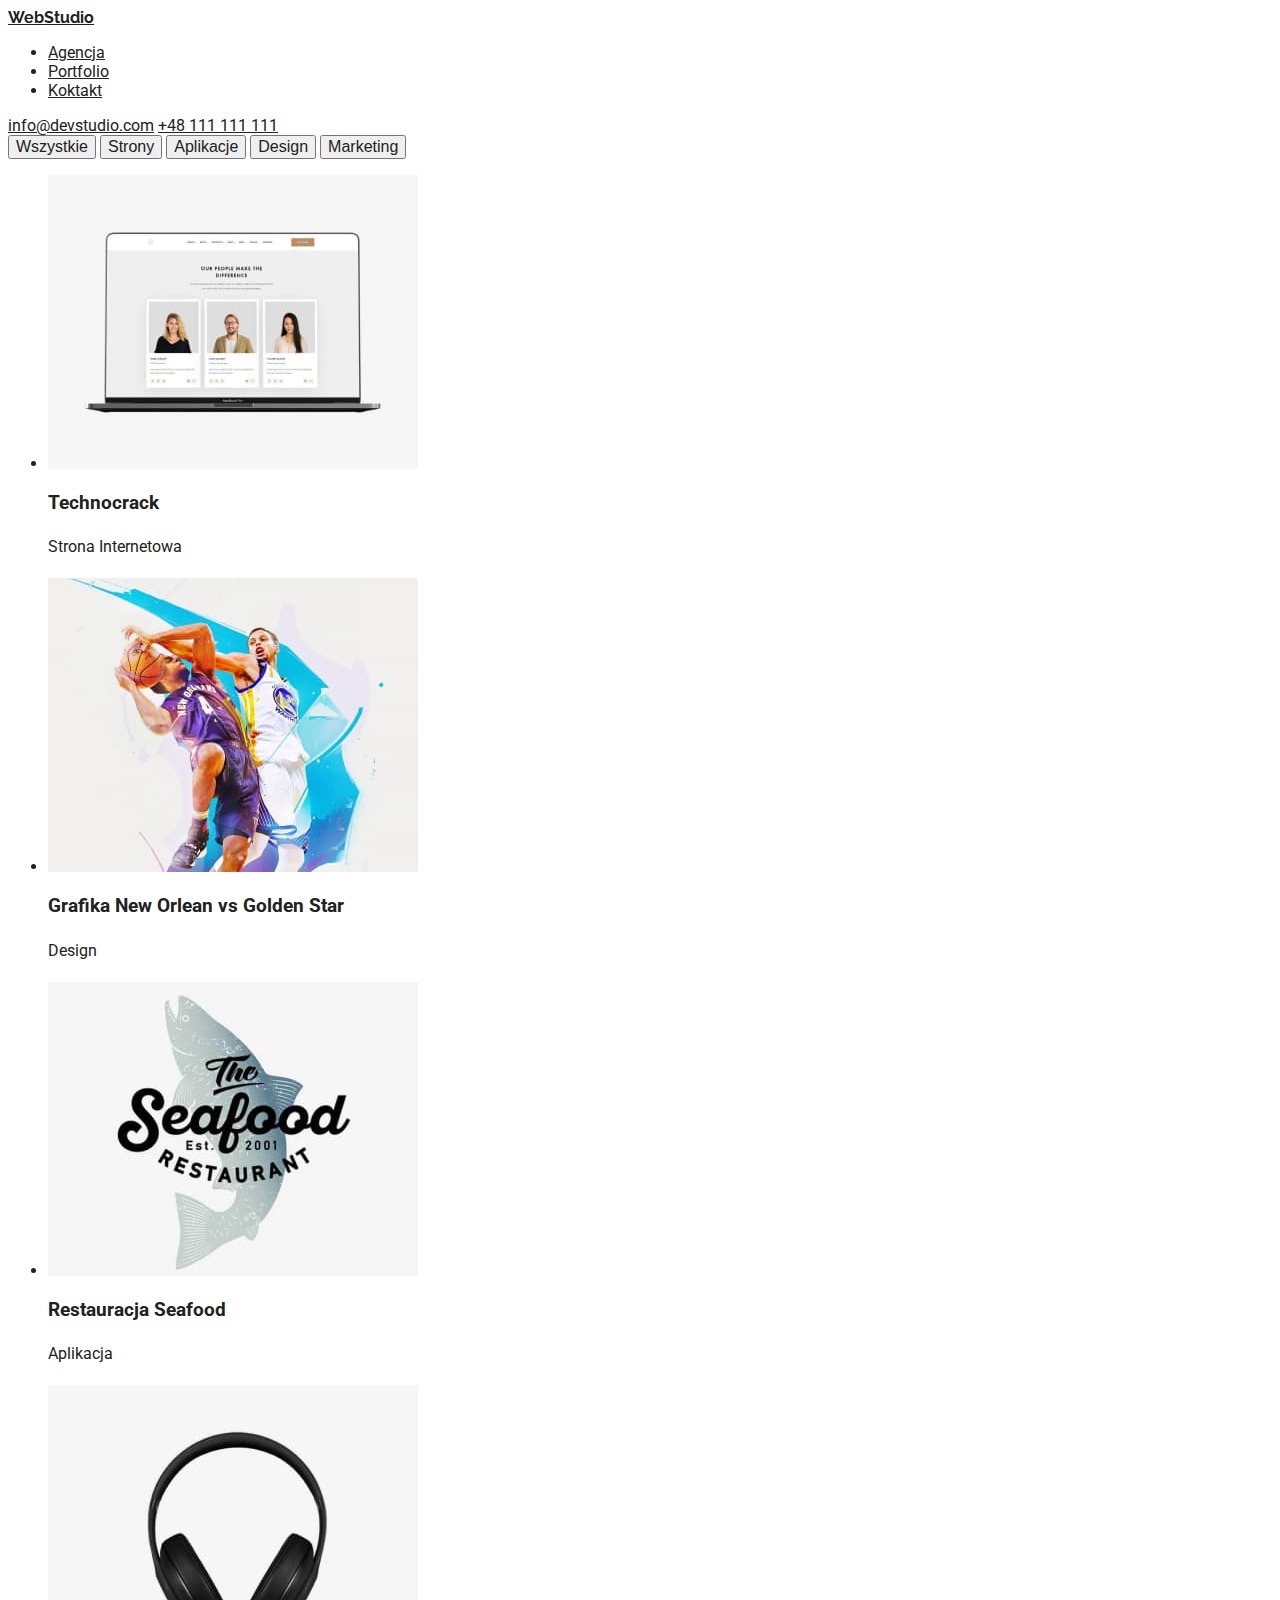
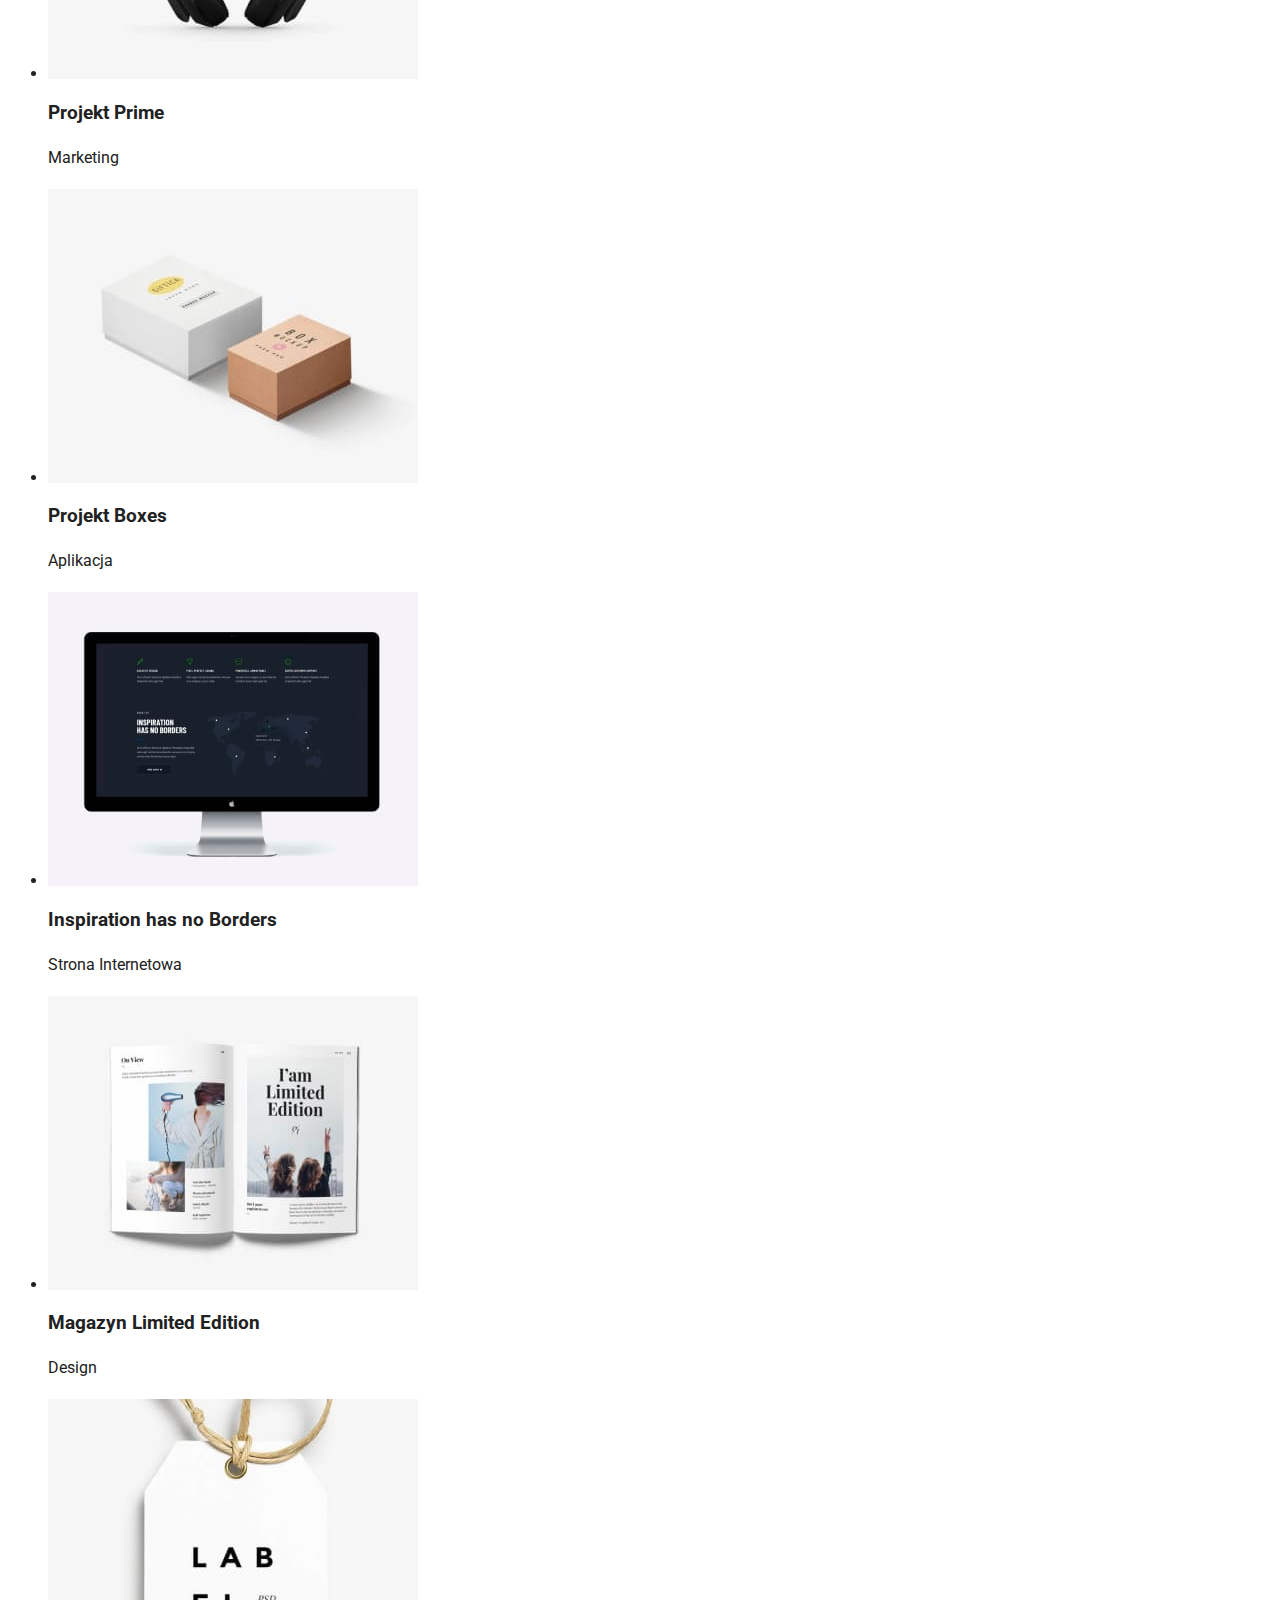
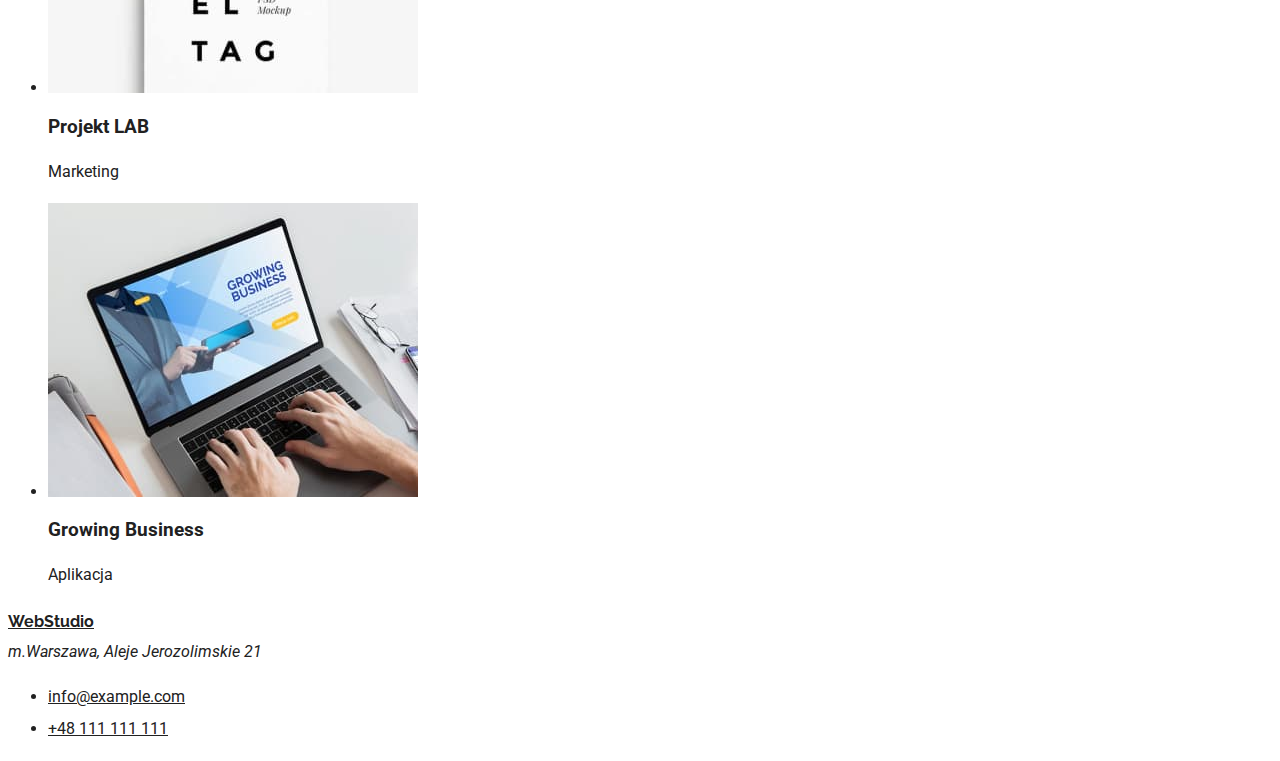
==== portfolio.html @ c3f8de98 "lesson nr1" ====
<!DOCTYPE html>
<html lang="pl-PL">

<head>
    <meta charset="UTF-8" />
    <meta http-equiv="X-UA-Compatible" content="IE=edge" />
    <meta name="viewport" content="width=device-width, initial-scale=1.0" />
    <title>Portfolio</title>
    <link rel="stylesheet" href="css/styles.css" />
    <link rel="preconnect" href="https://fonts.gstatic.com" />
    <link
        href="https://fonts.googleapis.com/css2?family=Raleway:wght@700&family=Roboto:wght@400;500;700;900&display=swap"
        rel="stylesheet" />
</head>

<body>
    <header>
        <a href="index.html" class="logo-site">WebStudio</a>
        <nav>
            <ul>
                <li><a href="index.html">Agencja</a></li>
                <li><a href="#">Portfolio</a></li>
                <li><a href="#">Koktakt</a></li>
            </ul>
        </nav>
        <a href="mailto:info@devstudio.com">info@devstudio.com</a>
        <a href="tel:+48111111111">+48 111 111 111</a>
    </header>
    <main>
        <input class="button" type="button" value="Wszystkie" />
        <input class="button" type="button" value="Strony" />
        <input class="button" type="button" value="Aplikacje" />
        <input class="button" type="button" value="Design" />
        <input class="button" type="button" value="Marketing" />
    </main>
    <section>
        <ul>
            <li>
                <img src="images/portfolio-img/img1.jpg" alt="Technocrack" width="370" height="294" />
                <h3 class="title">Technocrack</h3>
                <p class="info">Strona Internetowa</p>
            </li>
            <li>
                <img src="images/portfolio-img/img2.jpg" alt="Technocrack" width="370" height="294" />
                <h3 class="title">Grafika New Orlean vs Golden Star</h3>
                <p class="info">Design</p>
            </li>
            <li>
                <img src="images/portfolio-img/img3.jpg" alt="Technocrack" width="370" height="294" />
                <h3 class="title">Restauracja Seafood</h3>
                <p class="info">Aplikacja</p>
            </li>
            <li>
                <img src="images/portfolio-img/img4.jpg" alt="Technocrack" width="370" height="294" />
                <h3 class="title">Projekt Prime</h3>
                <p class="info">Marketing</p>
            </li>
            <li>
                <img src="images/portfolio-img/img5.jpg" alt="Technocrack" width="370" height="294" />
                <h3 class="title">Projekt Boxes</h3>
                <p class="info">Aplikacja</p>
            </li>
            <li>
                <img src="images/portfolio-img/img6.jpg" alt="Technocrack" width="370" height="294" />
                <h3 class="title">Inspiration has no Borders</h3>
                <p class="info">Strona Internetowa</p>
            </li>
            <li>
                <img src="images/portfolio-img/img7.jpg" alt="Technocrack" width="370" height="294" />
                <h3 class="title">Magazyn Limited Edition</h3>
                <p class="info">Design</p>
            </li>
            <li>
                <img src="images/portfolio-img/img8.jpg" alt="Technocrack" width="370" height="294" />
                <h3 class="title">Projekt LAB</h3>
                <p class="info">Marketing</p>
            </li>
            <li>
                <img src="images/portfolio-img/img9.jpg" alt="Technocrack" width="370" height="294" />
                <h3 class="title">Growing Business</h3>
                <p class="info">Aplikacja</p>
            </li>
        </ul>
    </section>
    <footer>
        <a href="#" class="logo-site">WebStudio</a>
        <address>m.Warszawa, Aleje Jerozolimskie 21</address>
        <ul>
            <li><a href="mailto:info@example.com">info@example.com</a></li>
            <li><a href="tel:+48111111111">+48 111 111 111</a></li>
        </ul>
    </footer>
</body>

</html>
---- css/styles.css ----
*{
--black: #212121;
--blue: #2196F3;
--white: #ffffff;
}

body{
    font-family:'Roboto',
    sans-serif;
    color: var(--black);
}
body input,
a{
    cursor:pointer;
    color: var(--black);
    
}
}
body .title{
   font-weight: 700;
   font-size: 18px;
   line-height: 2;
   
}
body .info,
.container-photo ul p{
    font-size: 16px;;

}
 body a:hover,
 :focus,
 :active {
    color: var(--blue)

}
.button:hover,
:focus,
:active,
.button-mainsite:hover,
:focus,
:active
{
    color: var(--white);
    background-color:var(--blue);
}
.logo-site{
    font-family: 'Raleway',
    sans-serif;
    ;
    font-weight: 700;

}
.main-text{
    font-weight: 900;
    text-transform: uppercase;
    font-size: 44px;
    line-height: 1,36;
}
.title-h3{
    font-weight: 700;
    text-transform: uppercase;
    font-size: 14px;
}
.title-h2{
    font-weight: 700;
    font-size: 36px;

}
.container-photo ul h3{
    font-weight: 500;
    font-size: 16px;
}
.button-mainsite{
font-size: 16px;
font-weight: 700;
}
.button{
    font-size: 16px;
    font-weight: 500;
}
.main-article,
address {
    line-height: 1.714;

}
.info{
    line-height: 1.875;
}
footer{
    line-height: 2;
}
.logo-site{
    line-height: 0.085;
}
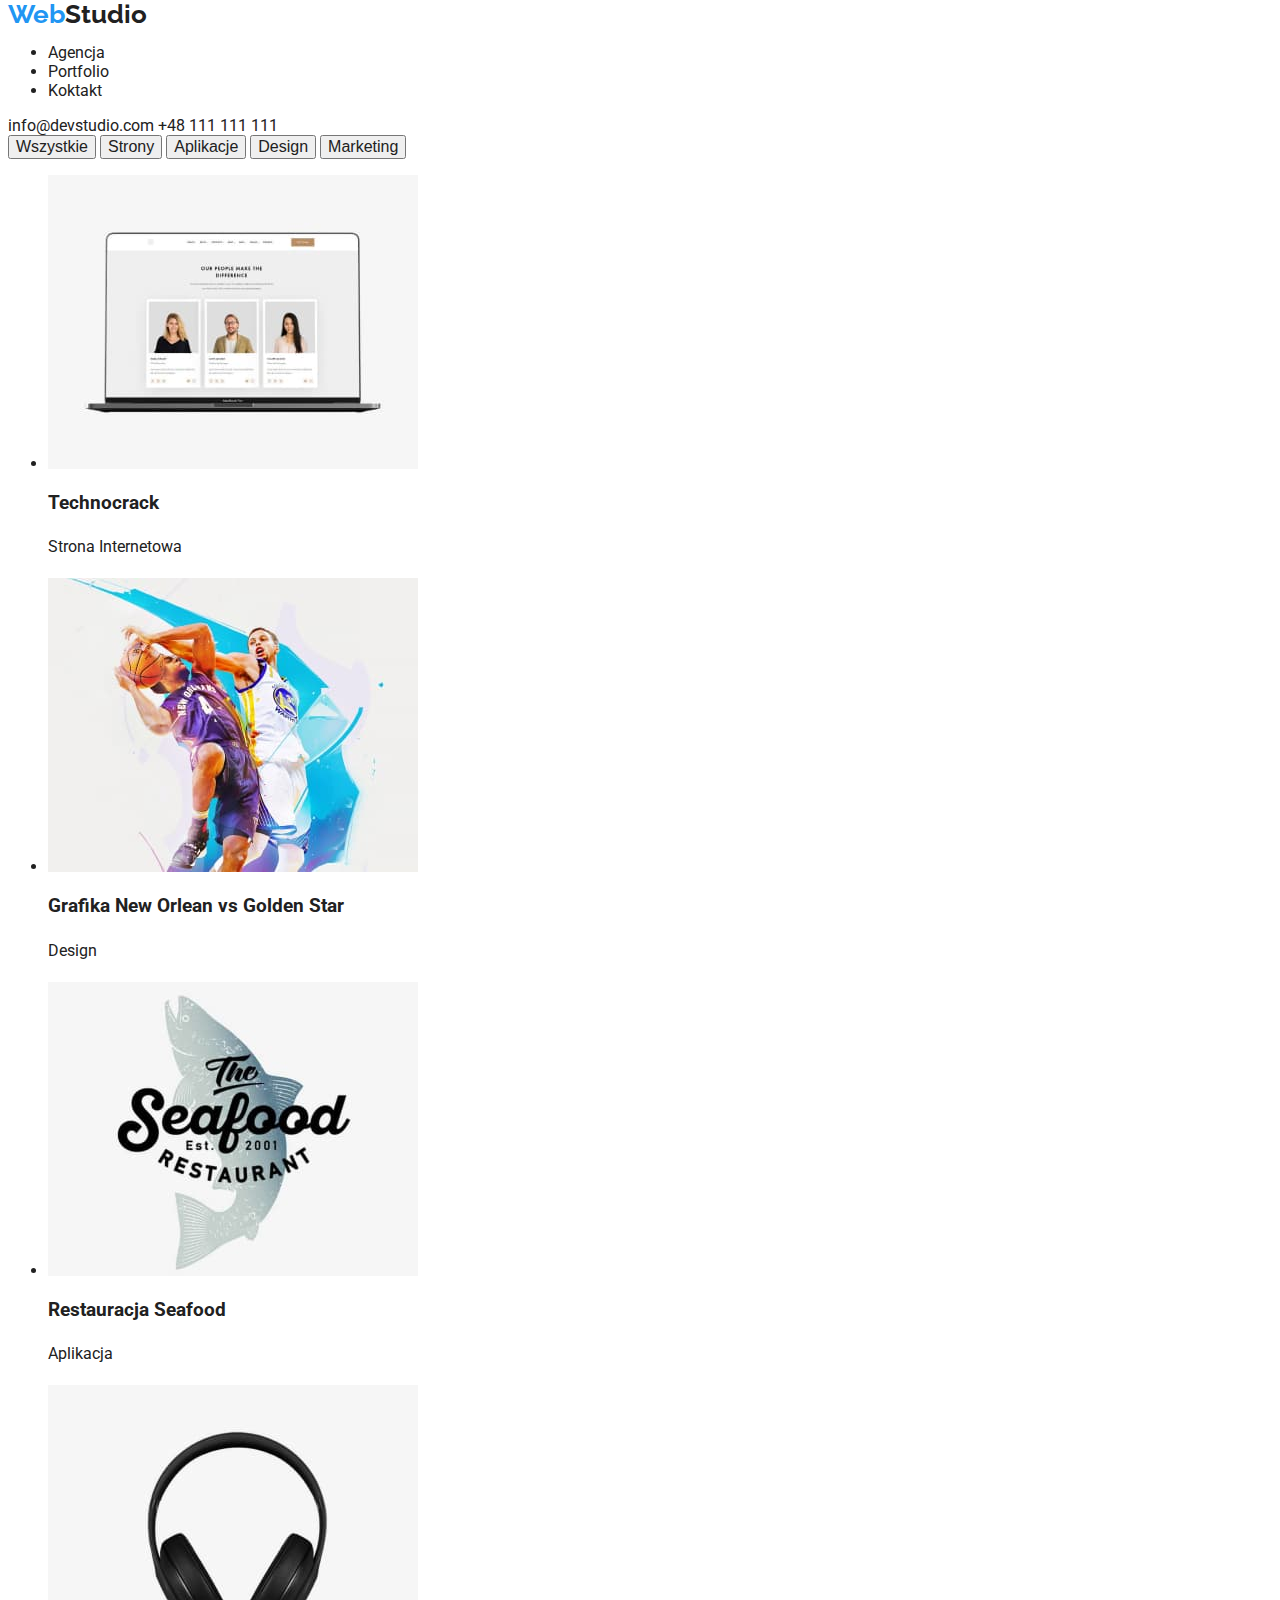
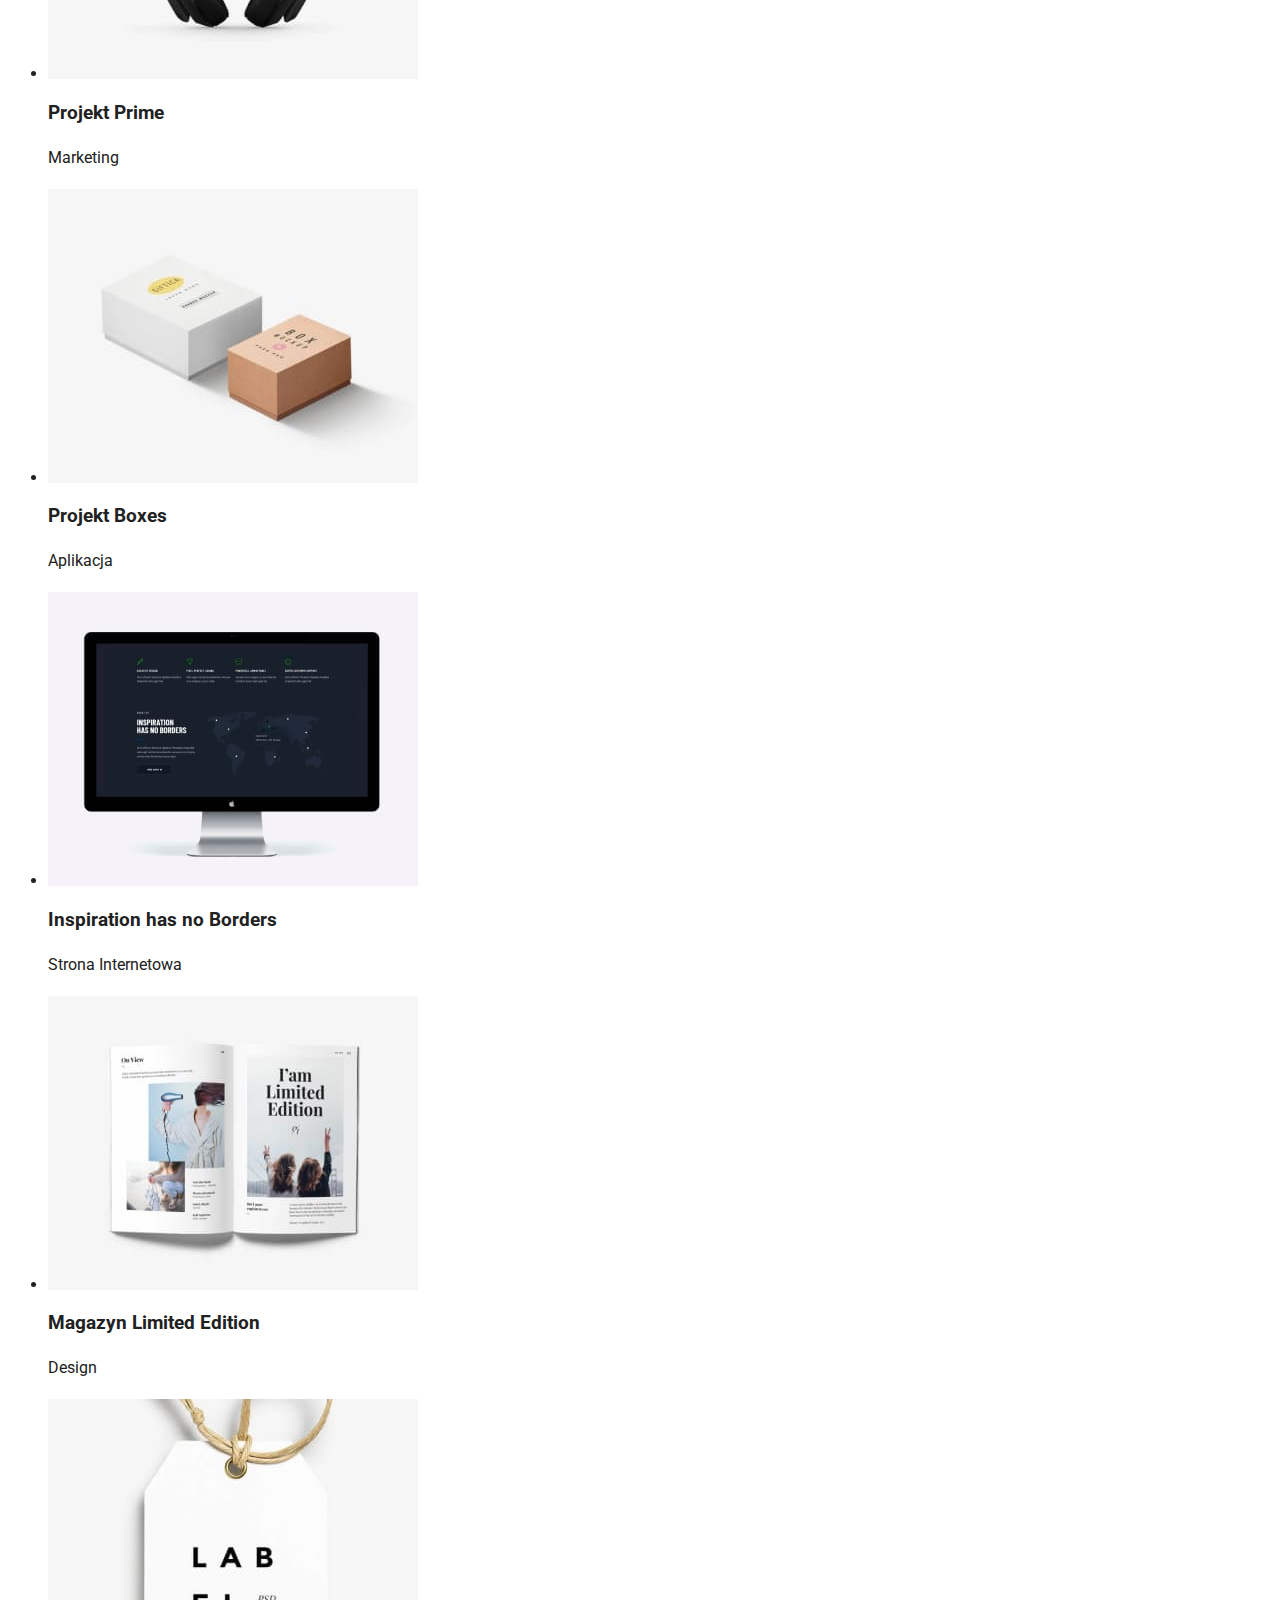
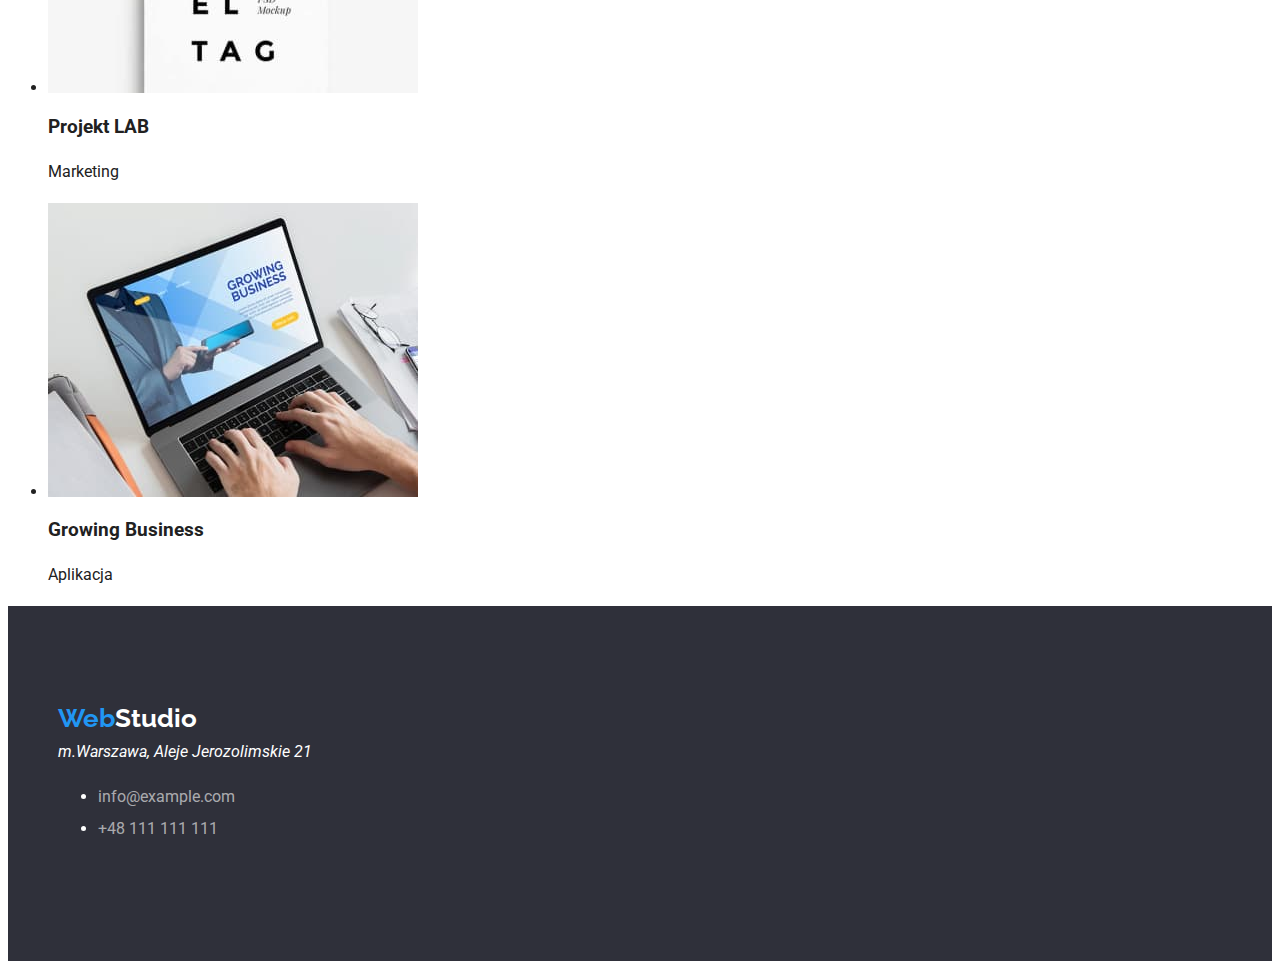
==== commit 42cd4b5e: "update" ====
--- a/portfolio.html
+++ b/portfolio.html
@@ -15,7 +15,7 @@
 
 <body>
     <header>
-        <a href="index.html" class="logo-site">WebStudio</a>
+        <a href="index.html" class="logo-site"><span>Web</span>Studio</a>
         <nav>
             <ul>
                 <li><a href="index.html">Agencja</a></li>
@@ -83,11 +83,11 @@
         </ul>
     </section>
     <footer>
-        <a href="#" class="logo-site">WebStudio</a>
+        <a href="#" class="logo-site"><span>Web</span>Studio</a>
         <address>m.Warszawa, Aleje Jerozolimskie 21</address>
         <ul>
-            <li><a href="mailto:info@example.com">info@example.com</a></li>
-            <li><a href="tel:+48111111111">+48 111 111 111</a></li>
+            <li><a class="footer-link" href="mailto:info@example.com">info@example.com</a></li>
+            <li><a class="footer-link" href="tel:+48111111111">+48 111 111 111</a></li>
         </ul>
     </footer>
 </body>
--- a/css/styles.css
+++ b/css/styles.css
@@ -2,6 +2,8 @@
 --black: #212121;
 --blue: #2196F3;
 --white: #ffffff;
+--gray: #2F303A;
+
 }
 
 body{
@@ -9,11 +11,12 @@
     sans-serif;
     color: var(--black);
 }
-body input,
+ body input,
 a{
-    cursor:pointer;
+     cursor:pointer;
     color: var(--black);
-    
+    text-decoration: none;
+     
 }
 }
 body .title{
@@ -36,9 +39,7 @@
 .button:hover,
 :focus,
 :active,
-.button-mainsite:hover,
-:focus,
-:active
+.button-mainsite
 {
     color: var(--white);
     background-color:var(--blue);
@@ -46,15 +47,25 @@
 .logo-site{
     font-family: 'Raleway',
     sans-serif;
-    ;
     font-weight: 700;
+    color: var(--white);
+    font-size: 26px;
+}
 
+.logo-site span{
+    color: var(--blue);
+
+}
+header .logo-site{
+    color: var(--black)
 }
 .main-text{
     font-weight: 900;
     text-transform: uppercase;
     font-size: 44px;
     line-height: 1,36;
+    color:var(--white)
+    
 }
 .title-h3{
     font-weight: 700;
@@ -88,7 +99,17 @@
 }
 footer{
     line-height: 2;
+    background-color: var(--gray) ;
+    color: var(--white);
+    padding:100px 50px ;
 }
 .logo-site{
     line-height: 0.085;
 }
+.footer-link{
+    color: rgba(100%, 100%, 100%, 60%);
+}
+
+.index-main{
+background-color: var(--gray);
+padding: 200px 452px 280px 452px;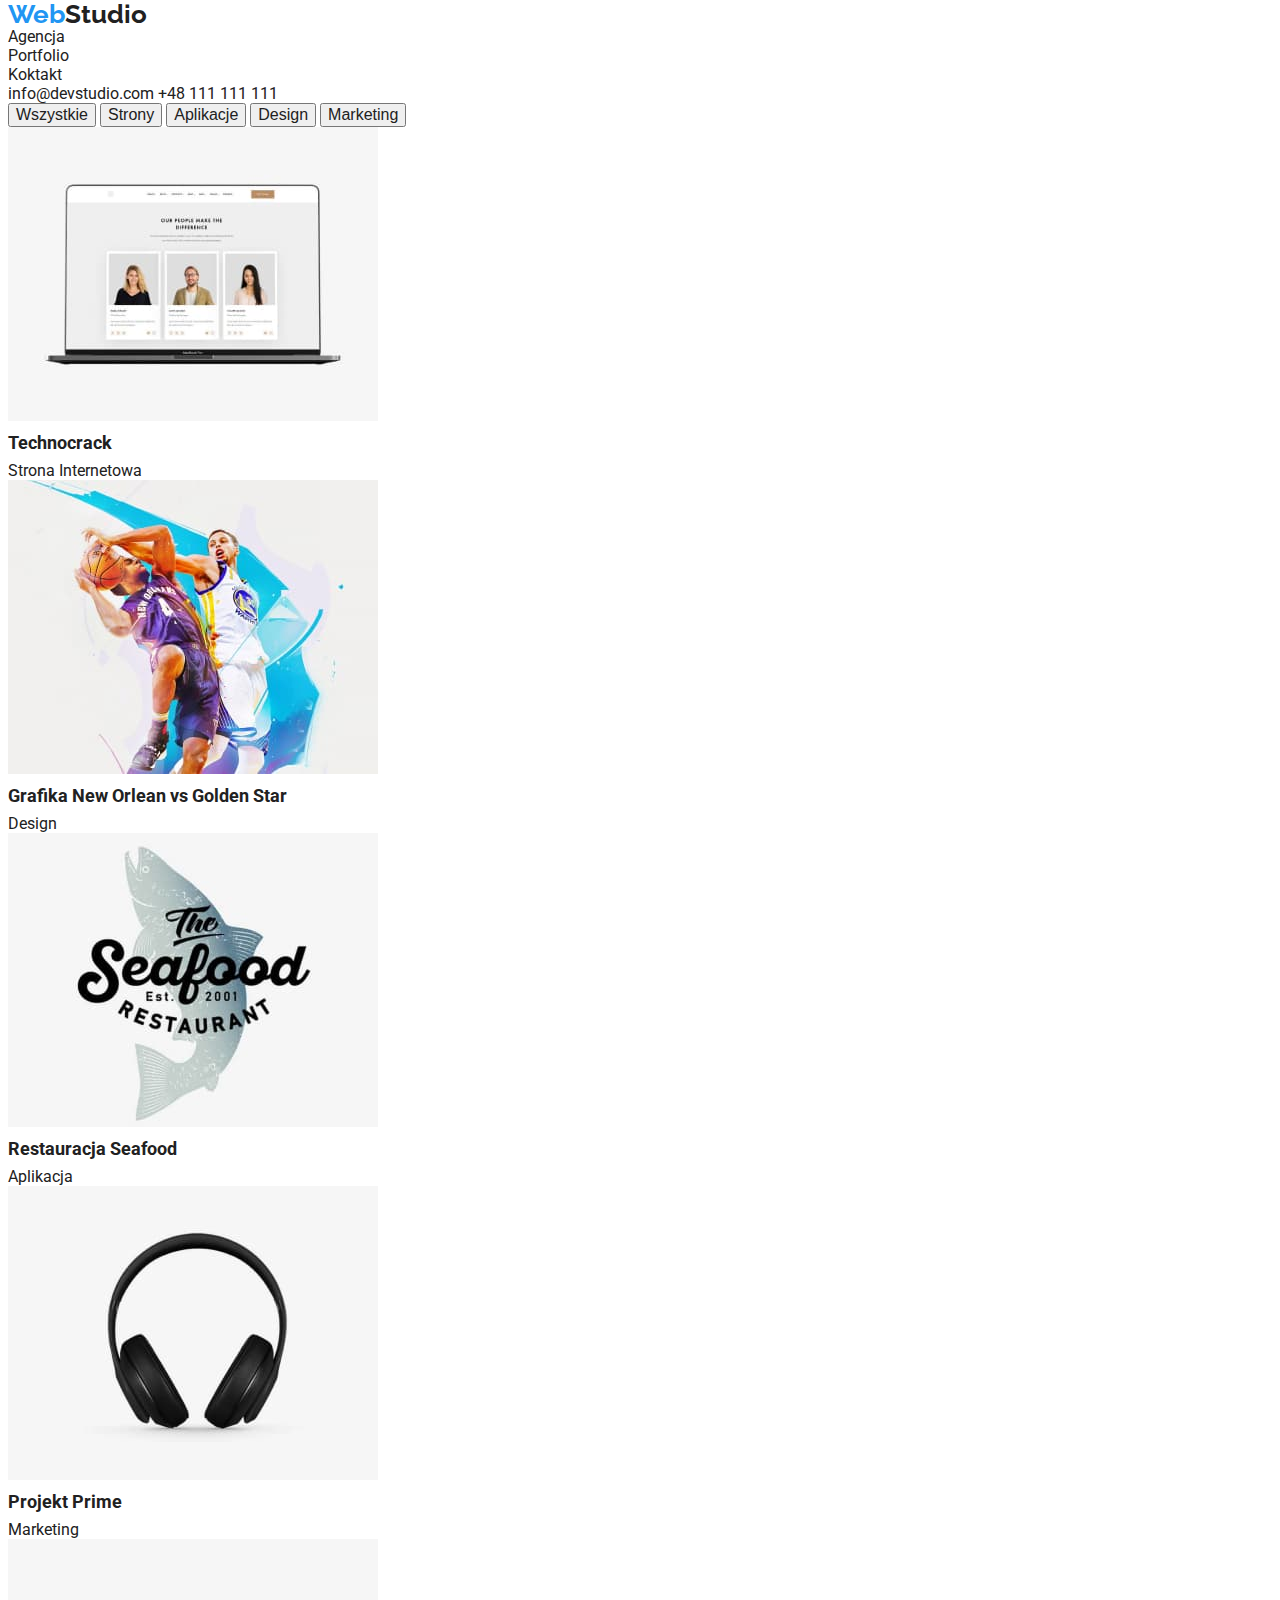
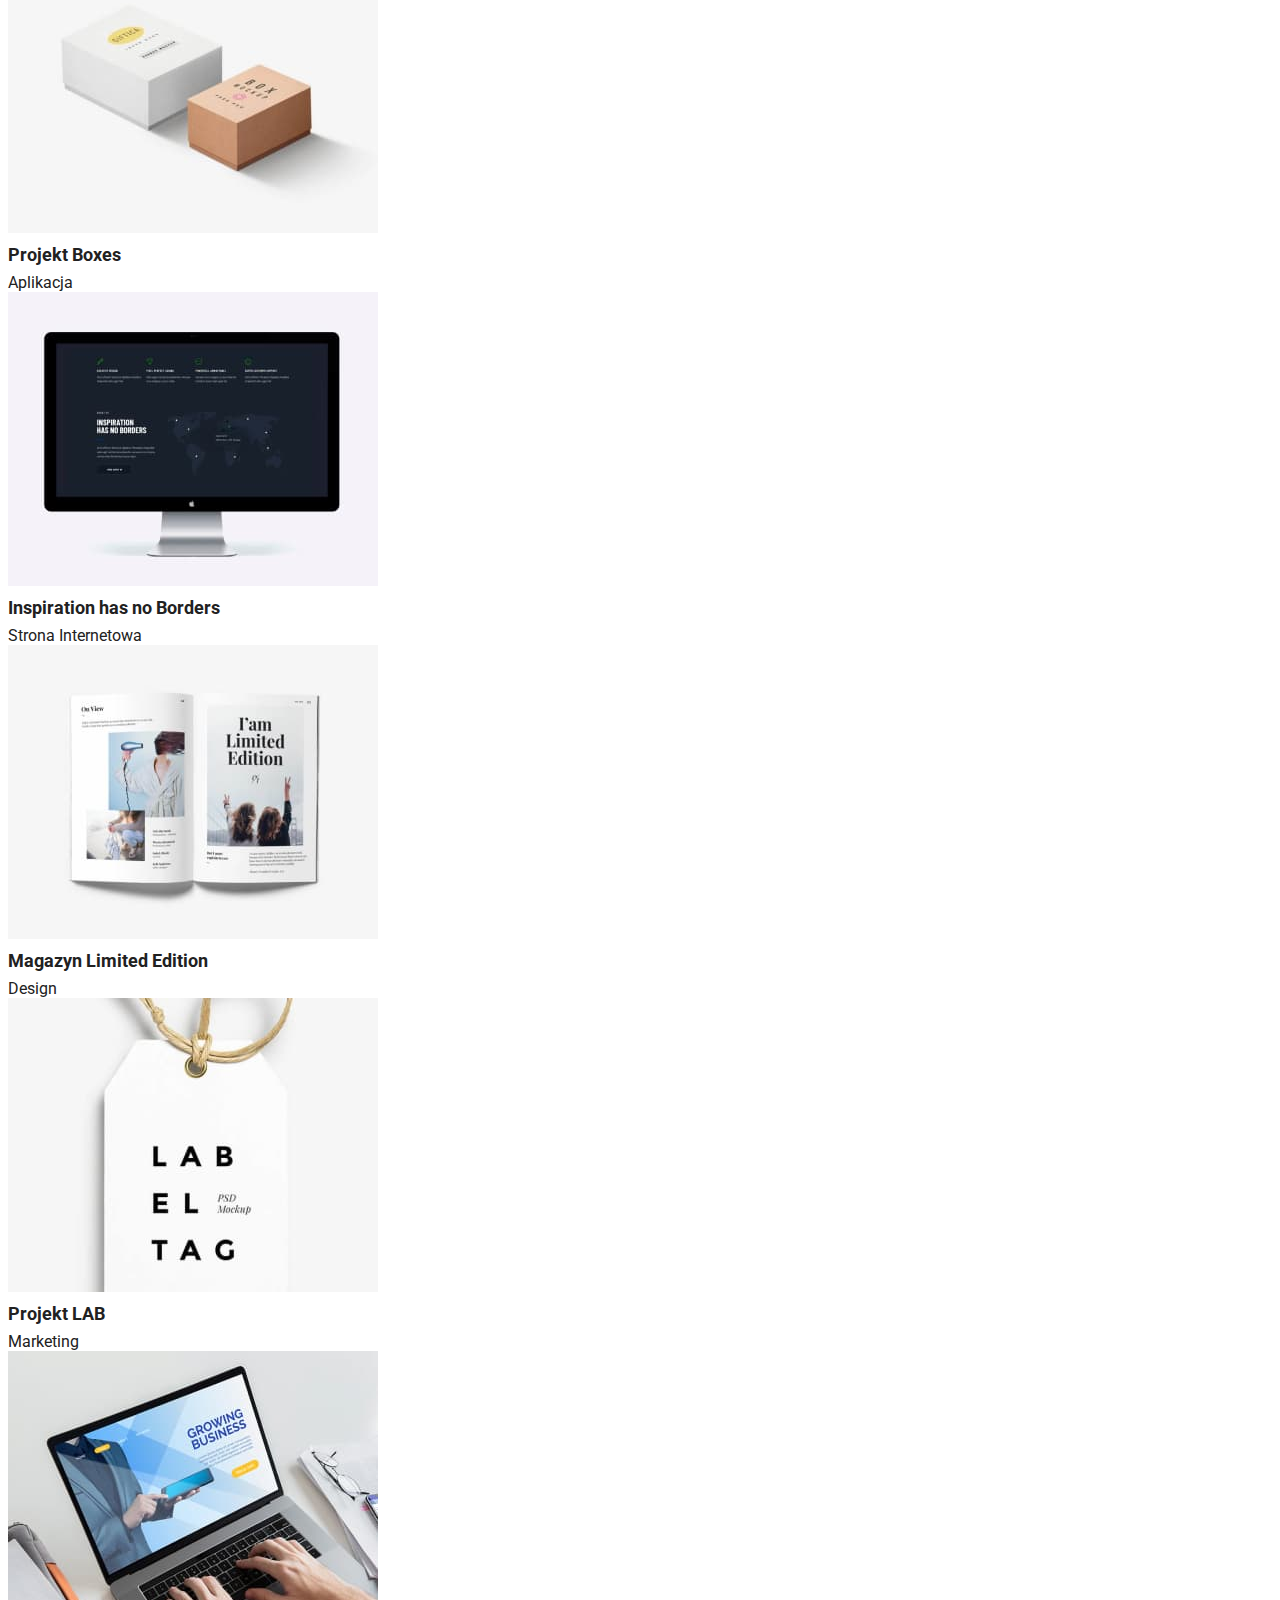
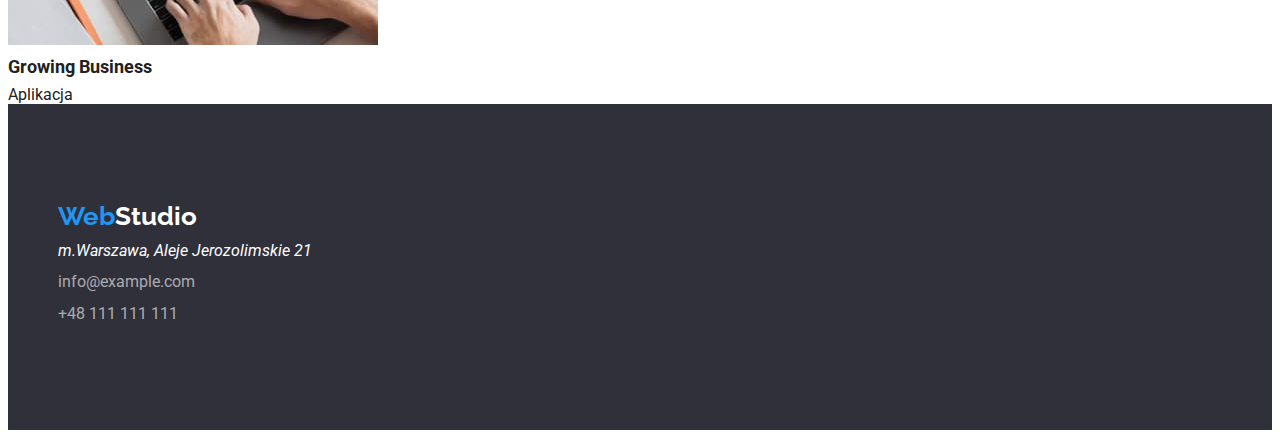
==== commit 25aa1130: "v2.0" ====
--- a/portfolio.html
+++ b/portfolio.html
@@ -14,80 +14,80 @@
 </head>
 
 <body>
-    <header>
-        <a href="index.html" class="logo-site"><span>Web</span>Studio</a>
+     <header class="header">
+        <a href="index.html" class="header-logo"><span>Web</span>Studio</a>
         <nav>
-            <ul>
-                <li><a href="index.html">Agencja</a></li>
-                <li><a href="#">Portfolio</a></li>
-                <li><a href="#">Koktakt</a></li>
+            <ul class="header-list">
+                <li class="header-list-item"><a class="header-list-item-link" href="index.html">Agencja</a></li>
+                <li class="header-list-item"><a class="header-list-item-link" href="portfolio.html">Portfolio</a></li>
+                <li class="header-list-item"><a class="header-list-item-link" href="#">Koktakt</a></li>
             </ul>
         </nav>
-        <a href="mailto:info@devstudio.com">info@devstudio.com</a>
-        <a href="tel:+48111111111">+48 111 111 111</a>
+        <a class="header-list-item-mailtel" href="mailto:info@devstudio.com">info@devstudio.com</a>
+        <a class="header-list-item-mailtel" href="tel:+48111111111">+48 111 111 111</a>
     </header>
-    <main>
-        <input class="button" type="button" value="Wszystkie" />
-        <input class="button" type="button" value="Strony" />
-        <input class="button" type="button" value="Aplikacje" />
-        <input class="button" type="button" value="Design" />
-        <input class="button" type="button" value="Marketing" />
+    <main class="container-option">
+        <input class="main-button" type="button" value="Wszystkie" />
+        <input class="main-button" type="button" value="Strony" />
+        <input class="main-button" type="button" value="Aplikacje" />
+        <input class="main-button" type="button" value="Design" />
+        <input class="main-button" type="button" value="Marketing" />
     </main>
-    <section>
-        <ul>
-            <li>
-                <img src="images/portfolio-img/img1.jpg" alt="Technocrack" width="370" height="294" />
-                <h3 class="title">Technocrack</h3>
-                <p class="info">Strona Internetowa</p>
+    <section class="container">
+        <ul class="container-list">
+            <li class="container-list-item">
+                <img class="container-list-item-img" src="images/portfolio-img/img1.jpg" alt="Technocrack" width="370" height="294" />
+                <h3 class="container-list-item-title">Technocrack</h3>
+                <p class="container-list-item-info">Strona Internetowa</p>
             </li>
-            <li>
-                <img src="images/portfolio-img/img2.jpg" alt="Technocrack" width="370" height="294" />
-                <h3 class="title">Grafika New Orlean vs Golden Star</h3>
-                <p class="info">Design</p>
+            <li class="container-list-item">
+                <img class="container-list-item-img" src="images/portfolio-img/img2.jpg" alt="Technocrack" width="370" height="294" />
+                <h3 class="container-list-item-title">Grafika New Orlean vs Golden Star</h3>
+                <p class="container-list-item-info">Design</p>
             </li>
-            <li>
-                <img src="images/portfolio-img/img3.jpg" alt="Technocrack" width="370" height="294" />
-                <h3 class="title">Restauracja Seafood</h3>
-                <p class="info">Aplikacja</p>
+            <li class="container-list-item">
+                <img class="container-list-item-img" src="images/portfolio-img/img3.jpg" alt="Technocrack" width="370" height="294" />
+                <h3 class="container-list-item-title">Restauracja Seafood</h3>
+                <p class="container-list-item-info">Aplikacja</p>
             </li>
-            <li>
-                <img src="images/portfolio-img/img4.jpg" alt="Technocrack" width="370" height="294" />
-                <h3 class="title">Projekt Prime</h3>
-                <p class="info">Marketing</p>
+            <li class="container-list-item">
+                <img class="container-list-item-img" src="images/portfolio-img/img4.jpg" alt="Technocrack" width="370" height="294" />
+                <h3 class="container-list-item-title">Projekt Prime</h3>
+                <p class="container-list-item-info">Marketing</p>
             </li>
-            <li>
-                <img src="images/portfolio-img/img5.jpg" alt="Technocrack" width="370" height="294" />
-                <h3 class="title">Projekt Boxes</h3>
-                <p class="info">Aplikacja</p>
+            <li class="container-list-item">
+                <img class="container-list-item-img" src="images/portfolio-img/img5.jpg" alt="Technocrack" width="370" height="294" />
+                <h3 class="container-list-item-title">Projekt Boxes</h3>
+                <p class="container-list-item-info">Aplikacja</p>
             </li>
-            <li>
-                <img src="images/portfolio-img/img6.jpg" alt="Technocrack" width="370" height="294" />
-                <h3 class="title">Inspiration has no Borders</h3>
-                <p class="info">Strona Internetowa</p>
+            <li class="container-list-item">
+                <img class="container-list-item-img" src="images/portfolio-img/img6.jpg" alt="Technocrack" width="370" height="294" />
+                <h3 class="container-list-item-title">Inspiration has no Borders</h3>
+                <p class="container-list-item-info">Strona Internetowa</p>
             </li>
-            <li>
-                <img src="images/portfolio-img/img7.jpg" alt="Technocrack" width="370" height="294" />
-                <h3 class="title">Magazyn Limited Edition</h3>
-                <p class="info">Design</p>
+            <li class="container-list-item">
+                <img class="container-list-item-img" src="images/portfolio-img/img7.jpg" alt="Technocrack" width="370" height="294" />
+                <h3 class="container-list-item-title">Magazyn Limited Edition</h3>
+                <p class="container-list-item-info">Design</p>
             </li>
-            <li>
-                <img src="images/portfolio-img/img8.jpg" alt="Technocrack" width="370" height="294" />
-                <h3 class="title">Projekt LAB</h3>
-                <p class="info">Marketing</p>
+            <li class="container-list-item">
+                <img class="container-list-item-img" src="images/portfolio-img/img8.jpg" alt="Technocrack" width="370" height="294" />
+                <h3 class="container-list-item-title">Projekt LAB</h3>
+                <p class="container-list-item-info">Marketing</p>
             </li>
-            <li>
-                <img src="images/portfolio-img/img9.jpg" alt="Technocrack" width="370" height="294" />
-                <h3 class="title">Growing Business</h3>
-                <p class="info">Aplikacja</p>
+            <li class="container-list-item">
+                <img class="container-list-item-img" src="images/portfolio-img/img9.jpg" alt="Technocrack" width="370" height="294" />
+                <h3 class="container-list-item-title">Growing Business</h3>
+                <p class="container-list-item-info">Aplikacja</p>
             </li>
         </ul>
     </section>
-    <footer>
-        <a href="#" class="logo-site"><span>Web</span>Studio</a>
+    <footer class="footer">
+        <a href="index.html" class="footer-logo"><span>Web</span>Studio</a>
         <address>m.Warszawa, Aleje Jerozolimskie 21</address>
         <ul>
-            <li><a class="footer-link" href="mailto:info@example.com">info@example.com</a></li>
-            <li><a class="footer-link" href="tel:+48111111111">+48 111 111 111</a></li>
+            <li><a class="footer-list-item-mailtel" href="mailto:info@example.com">info@example.com</a></li>
+            <li><a class="footer-list-item-mailtel" href="tel:+48111111111">+48 111 111 111</a></li>
         </ul>
     </footer>
 </body>
--- a/css/styles.css
+++ b/css/styles.css
@@ -1,115 +1,154 @@
-*{
---black: #212121;
---blue: #2196F3;
---white: #ffffff;
---gray: #2F303A;
+* {
+    --black: #212121;
+    --blue: #2196F3;
+    --white: #ffffff;
+    --gray: #2F303A;
+
+}
+h1,
+h2,
+h3,
+p,
+ul{
+    margin:0;
+    padding:0;
+    text-decoration: none;
+}
+
+body {
+    font-family: 'Roboto',
+        sans-serif;
+    color: var(--black);
+}
+
+
+body a:hover,
+:focus,
+:active {
+    color: var(--blue)
+}
+.footer-list-item-mailtel:hover,
+:focus,
+:active {
+color: var(--blue)
+}
+.main-button,
+.main-button-active {
+    cursor: pointer;
+    color: var(--black);
+    text-decoration: none;
 
 }
 
-body{
-    font-family:'Roboto',
-    sans-serif;
-    color: var(--black);
+.main-button:hover,
+:focus,
+:active{
+    color: var(--white);
+    background-color: var(--blue);
+    
 }
- body input,
-a{
-     cursor:pointer;
-    color: var(--black);
-    text-decoration: none;
-     
+.main-button{
+    font-size: 16px;
+    font-weight: 500;
 }
-}
-body .title{
-   font-weight: 700;
-   font-size: 18px;
-   line-height: 2;
-   
-}
-body .info,
-.container-photo ul p{
-    font-size: 16px;;
 
-}
- body a:hover,
- :focus,
- :active {
-    color: var(--blue)
-
-}
-.button:hover,
-:focus,
-:active,
-.button-mainsite
-{
-    color: var(--white);
-    background-color:var(--blue);
-}
-.logo-site{
+header .header-logo,
+.footer .footer-logo {
     font-family: 'Raleway',
-    sans-serif;
+        sans-serif;
     font-weight: 700;
     color: var(--white);
     font-size: 26px;
+    line-height: 0.085;
+    text-decoration: none;
 }
 
-.logo-site span{
+.header-logo span,
+.footer-logo span {
     color: var(--blue);
 
 }
-header .logo-site{
-    color: var(--black)
+.header .header-logo,
+.footer-logo{
+    color:var(--black)
 }
-.main-text{
+.footer-list-item-mailtel{
+    color: rgba(100%, 100%, 100%, 60%);
+    
+}
+.footer{
+    
+        line-height: 2;
+        background-color: var(--gray);
+        color: var(--white);
+        padding: 100px 50px;
+}
+.main .main-text {
     font-weight: 900;
     text-transform: uppercase;
     font-size: 44px;
-    line-height: 1,36;
-    color:var(--white)
-    
+    line-height: 1, 36;
+    color: var(--white)
+   
 }
-.title-h3{
+.main{
+     background-color: var(--gray);
+     padding: 200px 452px 280px 452px;
+}
+.container-list-item-title-h3{
     font-weight: 700;
     text-transform: uppercase;
     font-size: 14px;
 }
-.title-h2{
-    font-weight: 700;
-    font-size: 36px;
+.cont-work-title-h2,
+.container-person-title-h2 {
+       font-weight: 700;
+       font-size: 36px;
 
 }
-.container-photo ul h3{
-    font-weight: 500;
-    font-size: 16px;
+.container-person-list-item-h3{
+     font-weight: 500;
+     font-size: 16px;
 }
-.button-mainsite{
-font-size: 16px;
-font-weight: 700;
+.container-list-item-article,
+address{
+     line-height: 1.875;
+     font-weight: 400;
 }
-.button{
-    font-size: 16px;
-    font-weight: 500;
-}
-.main-article,
-address {
-    line-height: 1.714;
+.main-button-active:hover,
+:active,
+:focus{
+  color: var(--white);
+  background-color:var(--blue);
+  font-size: 16px;
+  font-weight: 700;
 
 }
-.info{
-    line-height: 1.875;
+.container-list-item-title{
+     font-weight: 700;
+     font-size: 18px;
+     line-height: 2;
 }
-footer{
-    line-height: 2;
-    background-color: var(--gray) ;
-    color: var(--white);
-    padding:100px 50px ;
+.header-logo:hover,
+:active,
+:focus{
+    color: var(--blue);
+
 }
-.logo-site{
-    line-height: 0.085;
+.footer-logo:hover,
+:active,
+:focus {
+    color: var(--black);
 }
-.footer-link{
-    color: rgba(100%, 100%, 100%, 60%);
+.header-list-item-link,
+.header-list-item-mailtel,
+.footer-list-item-mailtel{
+    text-decoration: none;
 }
-
-.index-main{
-background-color: var(--gray);
-padding: 200px 452px 280px 452px;+.header-list-item-link,
+.header-list-item-mailtel{
+    color: var(--black);
+}
+footer li{
+    list-style-type:none ;
+}